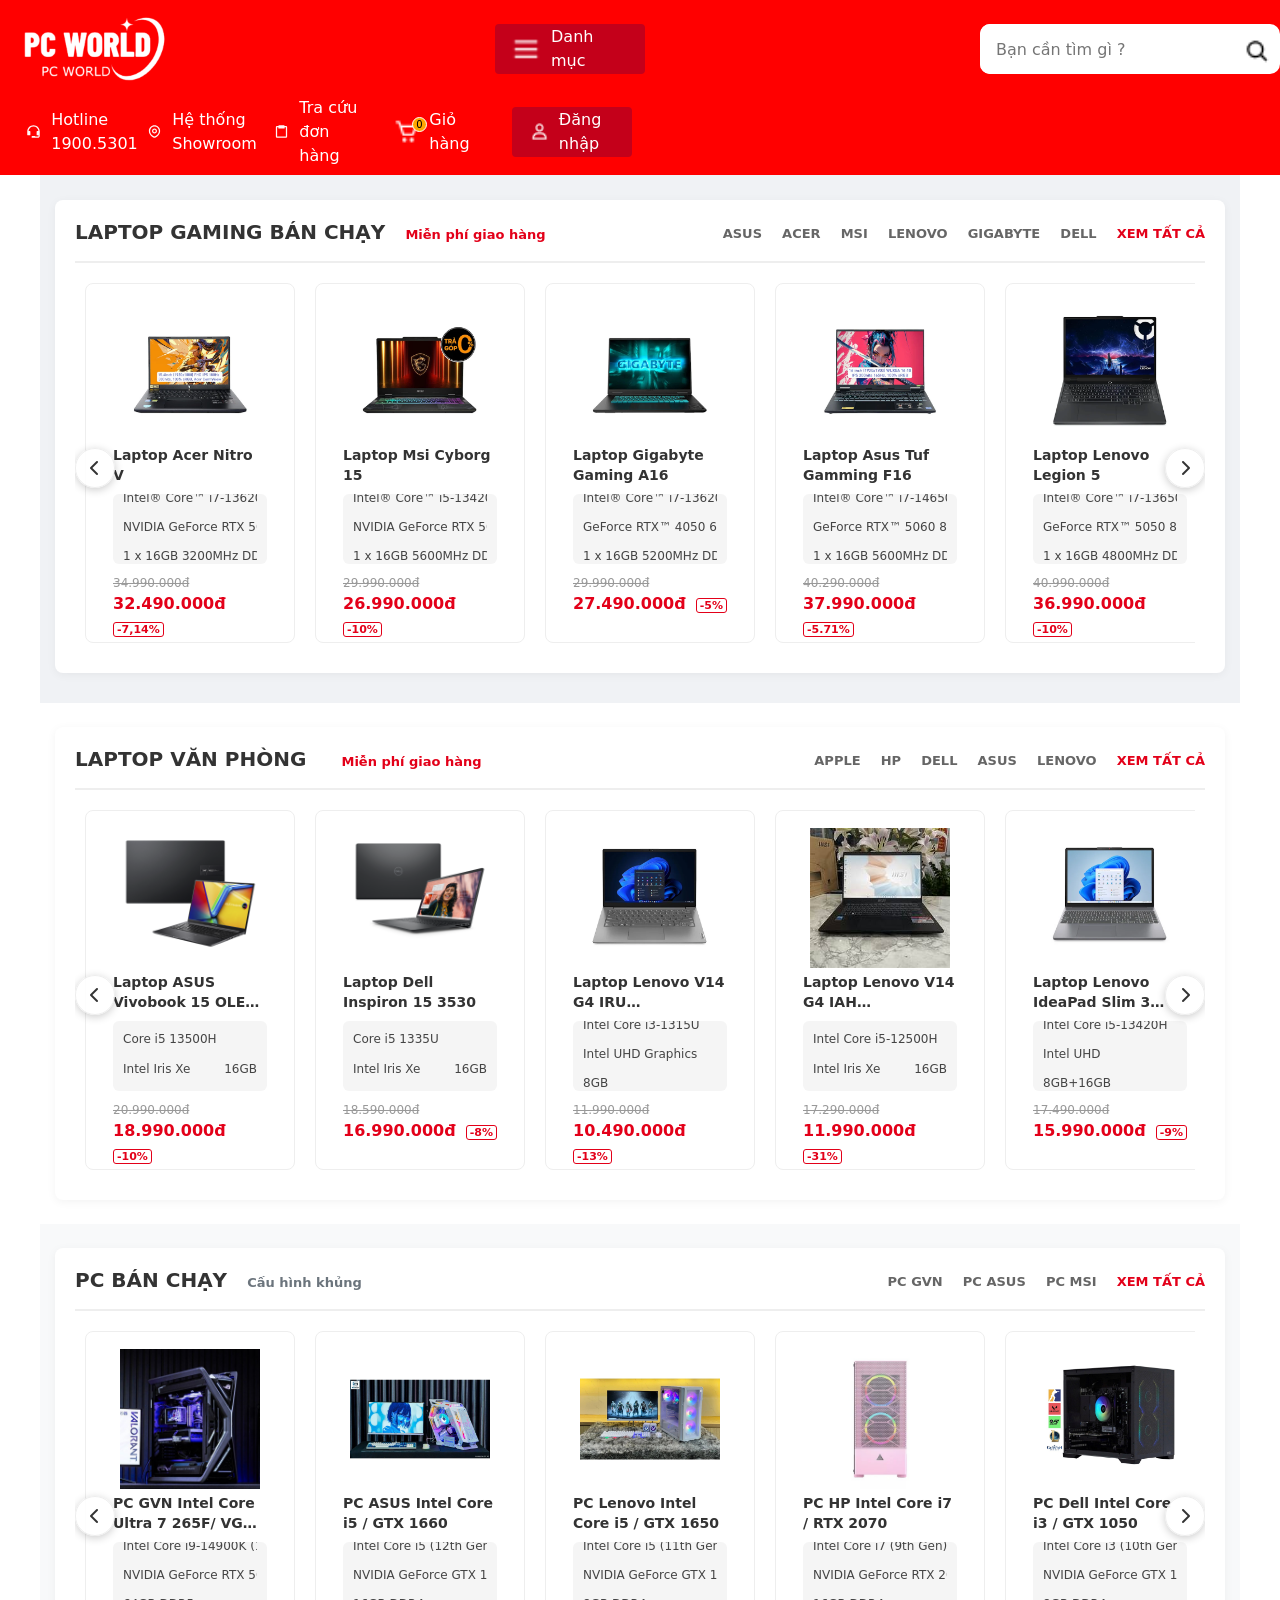
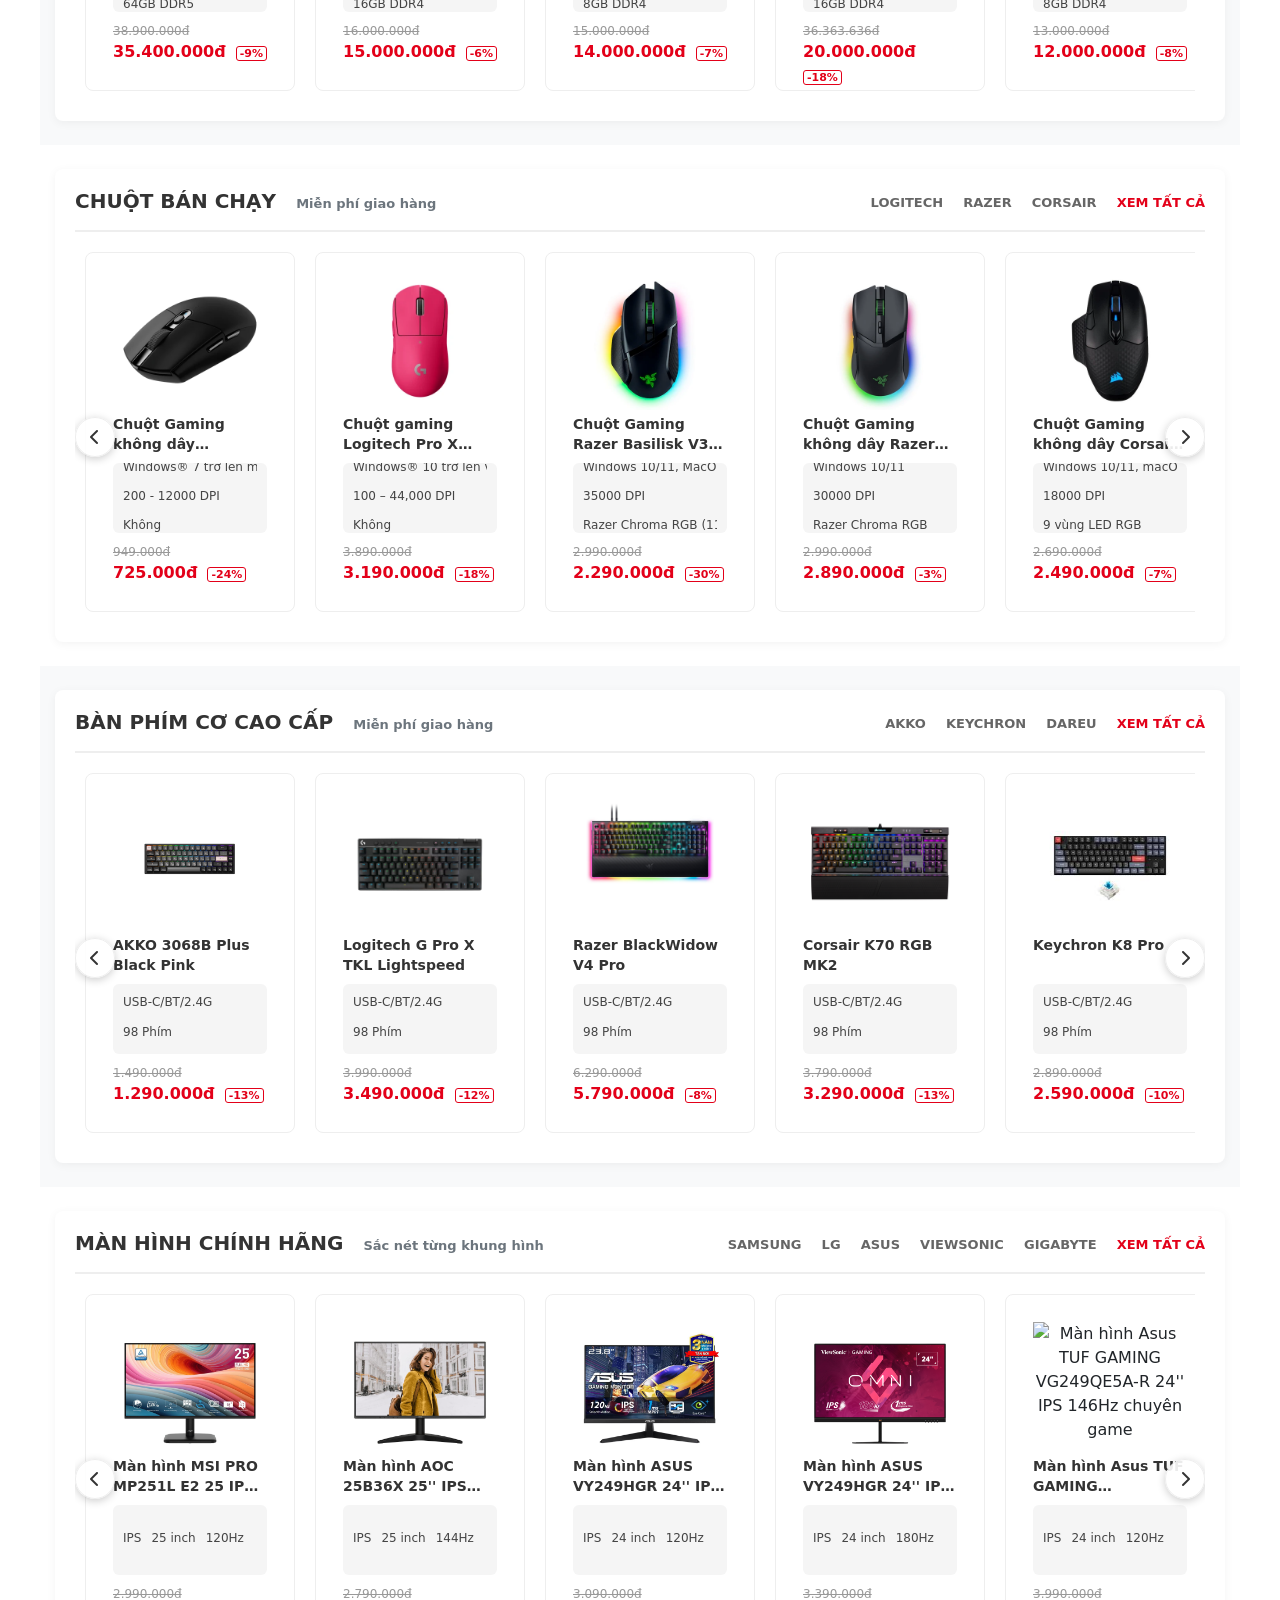
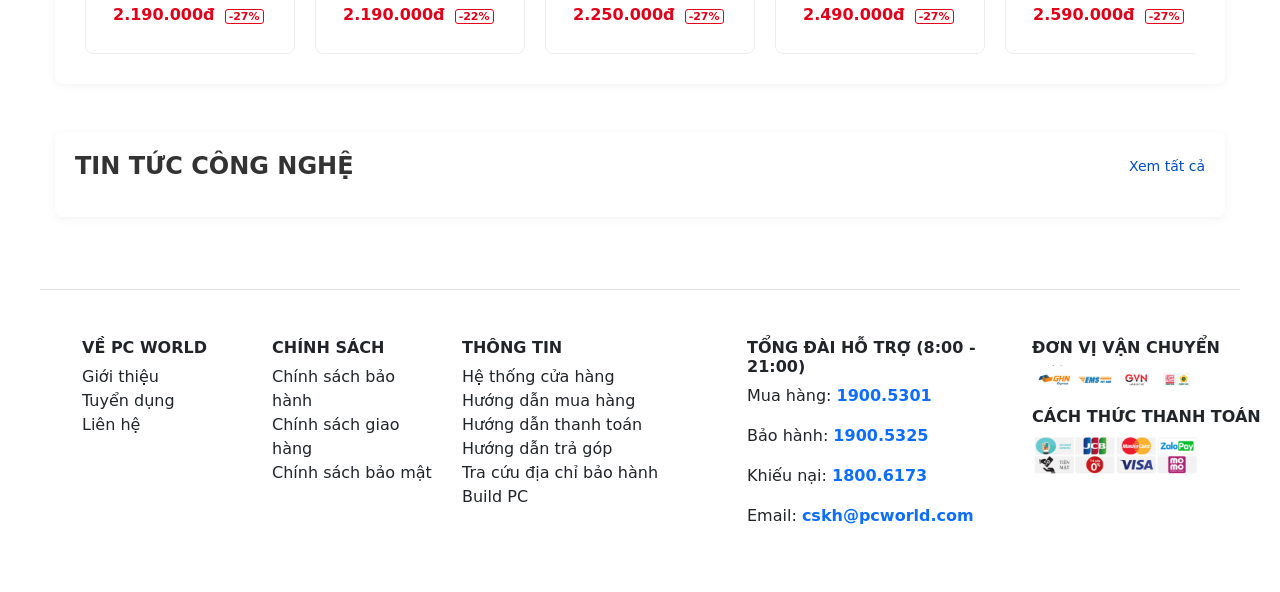
==== index.html @ 21dbf841 "Initial commit Made-with: Cursor" ====
<!doctype html>
<html lang="en">
  <head>
    <meta charset="UTF-8" />
    <meta name="viewport" content="width=device-width, initial-scale=1.0" />
    <!-- favicon -->
     <link rel="shortcut icon" href="assets/img/logo (1).png" type="image/x-icon">
    <!-- Nhung font awesome -->
    <link rel="stylesheet" href="https://cdnjs.cloudflare.com/ajax/libs/font-awesome/6.4.0/css/all.min.css">
    <!-- Nhúng boostrap -->
    <link rel="stylesheet" href="assets/bootstrap/css/bootstrap.css" />
    <link
      rel="stylesheet"
      href="assets/bootstrap/css/bootstrap.min.css"
    />
    <!-- LINK CSS -->
    <link rel="stylesheet" href="assets/bootstrap/css/style.css" />
    <link rel="stylesheet" href="assets/bootstrap/css/responsive.css">
    <title>PC WORLD</title>
  </head>
  <body >
    <div class="loading-overlay">
      <div class="spinner"></div>
    </div>
    <div class="container-fluid p-0 container-web">
      <!-- Banner quảng cáo -->
      <div class="side-banner banner-left">
    <a href="#">
        <img src="assets/img/banner trái.png" alt="Banner Trái">
    </a>
      </div>
      <div class="side-banner banner-right">
      <a href="#">
        <img src="assets/img/banner phải.png" alt="Banner Phải">
      </a>
     </div>
        <!-- HEADER -->
        <div class="wrapper">
          <header>
            <a href="index.html"
              ><img src="assets/img/logo (1).png" class="logo" alt="Logo"
            /></a>
            <div class="danhMuc">
              <img
                src="assets/img/menu (1).png"
                style="height: 30px"
                alt="Hamberger"
              />
              <span>Danh mục</span>
            </div>
            <!-- search -->
            <div class="search">
              <input type="text" id="searchInput" placeholder="Bạn cần tìm gì ?" />
              <div id="searchResults" class="search-results"></div>
              <a href="pages/productPage.html">
                <img
                  src="assets/img/search.png"
                  alt="search"
                  style="width: 25px"
                />
              </a>
            </div>
            <!-- thông tin -->
            <ul class="header-info">
              <li>
                <a href="index.html">
                  <img
                    src="assets/img/headphone-mic.png"
                    alt="headphone-mic" 
                  />
                  <span>Hotline 1900.5301</span>
                </a>
              </li>
              <li>
                <a href="index.html">
                  <img src="assets/img/location-alt.png" alt="location-alt" />
                  <span>Hệ thống Showroom</span>
                </a>
              </li>
              <li>
                <a href="index.html">
                  <img
                    src="assets/img/clipboard.png"
                    style="font-size: 10px"
                    alt="clipboard"
                  />
                  <span>Tra cứu đơn hàng</span>
                </a>
              </li>
              <li>
                <a href="pages/cart.html" class="cart">
                  <img src="assets/img/cart.png" alt="cart" />
                  <span>Giỏ hàng</span>
                  <span class="number" id="cartCount">0</span>
                </a>
              </li>
              <li class="user">
                <a href="#">
                  <img src="assets/img/user.png" alt="user" />
                  <span>Đăng nhập</span>
                </a>
              </li>
            </ul>
            <!-- hamburger mobile -->
          <div class="hamburger d-lg-none">
             <img src="assets/img/menu (1).png" alt="menu" style="width: 30px;"/>
          </div>
          </header>
  
  
        </div>
        <!-- Show sản phẩm -->
        <div class="show">
          <div class="mega-menu">
            <ul>
              <li>
                <div class="content">
                  <img src="assets/img/laptop (1).png" alt="laptop" />
                  <span>Laptop </span>
                </div>
                <img src="assets/img/caret-big-right.png" alt="" />
              </li>
              <div class="sub1">
                <div class="row">
                  <div class="col-lg-3">
                    <h4>Laptop</h4>
                    <div>ASUS OLED Series</div>
                    <div>Vivobook Series</div>
                    <div>Zenbook Series</div>
                  </div>
                  <div class="col-lg-3">
                    <h4>Laptop ACER</h4>
                    <div>Aspire Series</div>
                    <div>Swift Series</div>
                  </div>
                  <div class="col-lg-3">
                    <h4>Laptop MSI</h4>
                    <div>Modern Series</div>
                    <div>Prestige Series</div>
                  </div>
                  <div class="col-lg-3">
                    <h4>Laptop Lenovo</h4>
                    <div>Thinkbook Series</div>
                    <div>Ideapad Series</div>
                    <div>Thinkpad Series</div>
                    <div>Yoga Series</div>
                  </div>
                </div>
                <!--  -->
                <div class="row">
                  <div class="col-lg-3">
                    <h4>Thương hiệu</h4>
                    <div>ASUS</div>
                    <div>ACER</div>
                    <div>MSI</div>
                    <div>DELL</div>
                    <div>HP - Pavilion</div>
                  </div>
                  <div class="col-lg-3">
                    <h4>Giá bán</h4>
                    <div>Dưới 15 triệu</div>
                    <div>Từ 15 đến 20 triệu</div>
                    <div>Trên 20 triệu</div>
                  </div>
                  <div class="col-lg-3">
                    <h4>CPU Intel - AMD</h4>
                    <div>Intel Core i3</div>
                    <div>Intel Core i5</div>
                    <div>Intel Core i7</div>
                    <div>AMD Ryzen</div>
                  </div>
                  <div class="col-lg-3">
                    <h4>Nhu cầu sử dụng</h4>
                    <div>Đồ họa - Studio</div>
                    <div>Học sinh - Sinh viên</div>
                    <div>Thinkpad Series</div>
                    <div>Mỏng nhẹ cao cấp</div>
                  </div>
                </div>
              </div>
              <li>
                <div class="content">
                  <img src="assets/img/laptop.png" alt="pc" />
                  <span>PC</span>
                </div>
                <img src="assets/img/caret-big-right.png" alt="" />
              </li>
              <div class="sub2">
                <div class="row">
                  <div class="col-lg-3">
                    <h4>PC THEO GIÁ</h4>
                    <div>PC DƯỚI 30 TRIỆU</div>
                    <div>PC TỪ 30 - 50 TRIỆUs</div>
                    <div>PC TỪ 50 - 70 TRIỆU</div>
                    <div>PC TỪ 70 - 100 TRIỆU</div>
                    <div>PC TỪ 100 - 200 TRIỆU</div>
                    <div>PC TRÊN 200 TRIỆU</div>
                  </div>
                  <div class="col-lg-3">
                    <h4>PC RTX 50 Series</h4>
                    <div>PC RTX 5090</div>
                    <div>PC RTX 5080</div>
                    <div>PC RTX 5070Ti</div>
                    <div>PC RTX 5070</div>
                    <div>PC RTX 5060Ti</div>
                  </div>
                  <div class="col-lg-3">
                    <h4>PC theo cấu hình VGA</h4>
                    <div>PC RTX 5060 (HOT)</div>
                    <div>PC RTX 5050</div>
                    <div>PC RTX 3060 (HOT)</div>
                    <div>PC RTX 3050</div>
                  </div>
                  <div class="col-lg-3">
                    <h4>PC theo cấu hình VGA</h4>
                    <div>PC RTX 5060Ti</div>
                    <div>PC RTX 5070</div>
                    <div>PC RTX 5070Ti</div>
                    <div>PC RTX 5080</div>
                    <div>PC RTX 5090</div>
                  </div>
                </div>
                <!-- Hàng 2 -->
                <div class="row">
                  <div class="col-lg-3">
                    <h4>PC theo CPU AMD</h4>
                    <div>PC AMD R3</div>
                    <div>PC AMD R5 (HOT)</div>
                    <div>MPC AMD R7SI</div>
                    <div>PC AMD R9</div>
                  </div>
                  <div class="col-lg-3">
                    <h4>CPU - Bộ vi xử lý Intel</h4>
                    <div>CPU Intel Core Ultra Series 2 (Mới)</div>
                    <div>CPU Intel 9</div>
                    <div>CPU Intel 7</div>
                  </div>
                  <div class="col-lg-3">
                    <h4>PC theo CPU Intel</h4>
                    <div>PC Ultra 5</div>
                    <div>PC Ultra 7</div>
                    <div>PC Ultra 9</div>
                  </div>
                  <div class="col-lg-3">
                    <h4>PC Văn phòng</h4>
                    <div>Homework Athlon - Giá chỉ 3.990k</div>
                    <div>Homework R3 - Giá chỉ 5,690k</div>
                  </div>
                </div>
              </div>
              <li>
                <div class="content">
                  <img src="assets/img/widget.png" alt="linh kiện" />
                  <span>Linh kiện máy tính</span>
                </div>
                <img src="assets/img/caret-big-right.png" alt="" />
              </li>
              <div class="sub3">
                <div class="row">
                  <div class="col-lg-3">
                    <h4>Laptop</h4>
                    <div>ASUS OLED Series</div>
                    <div>Vivobook Series</div>
                    <div>Zenbook Series</div>
                  </div>
                  <div class="col-lg-3">
                    <h4>Laptop ACER</h4>
                    <div>Aspire Series</div>
                    <div>Swift Series</div>
                  </div>
                  <div class="col-lg-3">
                    <h4>Laptop MSI</h4>
                    <div>Modern Series</div>
                    <div>Prestige Series</div>
                  </div>
                  <div class="col-lg-3">
                    <h4>Laptop Lenovo</h4>
                    <div>Thinkbook Series</div>
                    <div>Ideapad Series</div>
                    <div>Thinkpad Series</div>
                    <div>Yoga Series</div>
                  </div>
                </div>
                <!--  -->
                <div class="row">
                  <div class="col-lg-3">
                    <h4>Thương hiệu</h4>
                    <div>ASUS</div>
                    <div>ACER</div>
                    <div>MSI</div>
                    <div>DELL</div>
                    <div>HP - Pavilion</div>
                  </div>
                  <div class="col-lg-3">
                    <h4>Giá bán</h4>
                    <div>Dưới 15 triệu</div>
                    <div>Từ 15 đến 20 triệu</div>
                    <div>Trên 20 triệu</div>
                  </div>
                  <div class="col-lg-3">
                    <h4>CPU Intel - AMD</h4>
                    <div>Intel Core i3</div>
                    <div>Intel Core i5</div>
                    <div>Intel Core i7</div>
                    <div>AMD Ryzen</div>
                  </div>
                  <div class="col-lg-3">
                    <h4>Nhu cầu sử dụng</h4>
                    <div>Đồ họa - Studio</div>
                    <div>Học sinh - Sinh viên</div>
                    <div>Thinkpad Series</div>
                    <div>Mỏng nhẹ cao cấp</div>
                  </div>
                </div>
              </div>
              <li>
                <div class="content">
                  <img src="assets/img/monitor.png" alt="Màn hình" />
                  <span>Màn hình</span>
                </div>
                <img src="assets/img/caret-big-right.png" alt="" />
              </li>
              <div class="sub4">
                <div class="row">
                  <div class="col-lg-3">
                    <h4>Hãng sản xuất</h4>
                    <div>MSI</div>
                    <div>Samsung</div>
                    <div>Philips</div>
                    <div>E-Dra</div>
                  </div>
                  <div class="col-lg-3">
                    <h4>Giá tiền</h4>
                    <div>Dưới 5 triệu</div>
                    <div>Từ 5 triệu đến 10 triệu</div>
                    <div>Từ 10 triệu đến 20 triệu</div>
                    <div>Từ 20 triệu đến 30 triệu</div>
                    <div>Trên 30 triệu</div>
                  </div>
                  <div class="col-lg-3">
                    <h4>Độ Phân giải</h4>
                    <div>Màn hình Full HD</div>
                    <div>Màn hình 2K 1440p</div>
                    <div>Màn hình 4K UHD</div>
                    <div>Màn hình 6K</div>
                  </div>
                  <div class="col-lg-3">
                    <h4>Tần số quét</h4>
                    <div>60Hz</div>
                    <div>75Hzs</div>
                    <div>100Hz</div>
                    <div>144Hz</div>
                    <div>240Hz</div>
                  </div>
                </div>
                <!--  -->
                <div class="row">
                  <div class="col-lg-3">
                    <h4>Màn hình cong</h4>
                    <div>24" Curved</div>
                    <div>27" Curved</div>
                    <div>32" Curved</div>
                    <div>Trên 32" Curved</div>
                  </div>
                  <div class="col-lg-3">
                    <h4>Màn hình đồ họa</h4>
                    <div>Màn hình đồ họa 24"</div>
                    <div>Màn hình đồ họa 27"</div>
                    <div>Màn hình đồ họa 32"</div>
                  </div>
                  <div class="col-lg-3">
                    <h4>Phụ kiện màn hình</h4>
                    <div>Giá treo màn hình</div>
                    <div>Phụ kiện dây HDMI,DP,LAN</div>
                  </div>
                  <div class="col-lg-3">
                    <h4>Màn hình di động</h4>
                    <div>Full HD 1080p</div>
                    <div>2K 1440p</div>
                    <div>Có cảm ứng</div>
                  </div>
                </div>
              </div>
              <li>
                <div class="content">
                  <img src="assets/img/keyboard.png" alt="bàn phím" />
                  <span>Bàn phím và chuột</span>
                </div>
                <img src="assets/img/caret-big-right.png" alt="" />
              </li>
              <div class="sub5">
                <div class="row">
                  <div class="col-lg-3">
                    <h4>Thương hiệu bàn phím</h4>
                    <div>ASUSes</div>
                    <div>Logitech</div>
                    <div>Razers</div>
                    <div>Leopold</div>
                    <div>Rapoo</div>
                    <div>VGN</div>
                    <div>MadLions</div>
                    <div>SKYLOONG</div>
                  </div>
                  <div class="col-lg-3">
                    <h4>Thương hiệu chuột</h4>
                    <div>Logitech</div>
                    <div>Razer</div>
                    <div>Corsair</div>
                    <div>Microsoft</div>
                    <div>Dare U</div>
                  </div>
                  <div class="col-lg-3">
                    <h4>Giá tiền</h4>
                    <div>Dưới 1 triệu</div>
                    <div>1 triệu - 2 triệu</div>
                    <div>2 triệu - 3 triệu</div>
                    <div>3 triệu - 4 triệu</div>
                    <div>Trên 4 triệu</div>
                  </div>
                  <div class="col-lg-3">
                    <h4>Kết nối</h4>
                    <div>Bluetooth</div>
                    <div>Wireless</div>
                  </div>
                </div>
                <!--  -->
              </div>
              <li>
                <div class="content">
                  <img src="assets/img/headphone-alt-2.png" alt="tai nghe" />
                  <span>Tai nghe</span>
                </div>
                <img src="assets/img/caret-big-right.png" alt="" />
              </li>
              <div class="sub6">
                <div class="row">
                  <div class="col-lg-3">
                    <h4>Thương hiệu tai nghe</h4>
                    <div>ASUS</div>
                    <div>HyperX</div>
                    <div>Corsair</div>
                    <div>Razer</div>
                    <div>ONIKUMA</div>
                  </div>
                  <div class="col-lg-3">
                    <h4>Thương hiệu tai nghe</h4>
                    <div>Steelseries</div>
                    <div>Rapoo</div>
                    <div>Logitech</div>
                    <div>Edifier</div>
                  </div>
                  <div class="col-lg-3">
                    <h4>Tai nghe theo giá</h4>
                    <div>Tai nghe dưới 1 triệu</div>
                    <div>Tai nghe 1 triệu đến 2 triệu</div>
                    <div>Tai nghe 2 đến 3 triệu</div>
                    <div>Tai nghe 3 đến 4 triệu</div>
                    <div>Tai nghe trên 4 triệu</div>
                  </div>
                  <div class="col-lg-3">
                    <h4>Kiểu kết nối</h4>
                    <div>Tai nghe Wireless</div>
                    <div>Tai nghe Bluetooth</div>
                  </div>
                </div>
                <!--  Hàng 2-->
                <div class="row">
                  <div class="col-lg-3">
                    <h4>Kiểu tai nghe</h4>
                    <div>Tai nghe Over-ear</div>
                    <div>Tai nghe Gaming In-ear</div>
                  </div>
                  </div>
                </div>
              </div>
            </ul>
          </div>
        <!-- Đăng nhập -->
         <div class="login">
          <div class="header__login">
            <div>Đăng nhập tài khoản</div>
            <div onclick="closeLogin()">x</div>
          </div>
          <form action="">
            <label for="user">Tài khoản</label>
            <input name="user" type="text" placeholder="Nhập tên tài khoản hoặc email">
             <label for="password">Mật khẩu</label>
            <input name="password" type="password" placeholder="Nhập mật khẩu">
                    <div class="quenMatKhau">
            <div>
              <input type="checkbox">
              <span>Ghi nhớ mật khẩu</span>
            </div>
            <a href="#">Quên mật khẩu</a>
            </div>
            <button onclick="return alert('Bạn đã đăng nhập thành công')" type="submit" class="btn btn-danger" style="margin-top: 20px;">Đăng nhập</button>
            <span onclick="openRegister()" style="text-align: center;">Bạn chưa có tài khoản? <a href="#register" style="text-decoration: none;">Đăng ký tài khoản</a></span>
          </form>
      
         </div>
         <!-- Đăng ký -->
        <div class="register">
          <div class="header__register">
            <div>Đăng ký tài khoản PC WORLD</div>
            <div onclick="closeLogin()">x</div>
          </div>
          <form action="" id="registerForm" onsubmit="return validateRegister()">
            <label for="user">Họ và tên</label>
            <input id="fullname" name="user" type="text" placeholder="Nhập họ và tên">
            <label for="password">Email</label>
            <input id="email" name="password" type="email" placeholder="Nhập email">
            <label for="user">Số điện thoại</label>
            <input id="phone" name="user" type="tel" placeholder="Nhập số điện thoại">
            <label for="user">Mật khẩu</label>
            <input id="password" name="user" type="text" placeholder="Nhập mật khẩu">
            <label for="user">Xác nhận mật khẩu</label>
            <input id="confirmPassword" name="user" type="text" placeholder="Nhập lại mật khẩu">
            <button type="submit" class="btn btn-danger" style="margin-top: 20px;">Đăng ký</button>
            <span onclick="backToLogin()" style="text-align: center;">Bạn đã có tài khoản?<a style="text-decoration: none;" href="#">Đăng nhập</a></span>
          </form>
      
        </div>
        <!-- Nội dung trang -->
         <section id="custom-laptop-zone">
          <div class="my-container">
          <div class="content-box">
              <div class="zone-header">
                  <div class="zone-title">
                      <h4>LAPTOP GAMING BÁN CHẠY</h4>
                      <span class="free-ship">Miễn phí giao hàng</span>
                  </div>
                  <div class="zone-brands">
                      <a href="#">ASUS</a>
                      <a href="#">ACER</a>
                      <a href="#">MSI</a>
                      <a href="#">LENOVO</a>
                      <a href="#">GIGABYTE</a>
                      <a href="#">DELL</a>
                      <a href="pages/productPage.html" class="view-all">Xem tất cả</a>
                  </div>
              </div>
  
              <div class="carousel-wrapper position-relative">
                  <button class="nav-btn prev-btn" id="btnLaptopPrev">
                      <i class="fa-solid fa-chevron-left"></i>
                  </button>
  
                  <div id="laptop_grid_list" class="custom-grid snap-scroll no-scrollbar">
                      </div>
  
                  <button class="nav-btn next-btn" id="btnLaptopNext">
                      <i class="fa-solid fa-chevron-right"></i>
                  </button>
              </div>
              </div>
      </div>
        </section>
  
        <section class="py-4" style="background-color: #fff;"> 
          <div class="my-container">
          <div class="content-box">
  
              <div class="zone-header">
                  <div class="zone-title">
                      <h4>LAPTOP VĂN PHÒNG</h4> 
                      <span class="free-ship" style="color: #555;">
                           <span class="free-ship">Miễn phí giao hàng</span>
                      </span>
                  </div>
                  <div class="zone-brands">
                      <a href="#">APPLE</a>
                      <a href="#">HP</a>
                      <a href="#">DELL</a>
                      <a href="#">ASUS</a>
                      <a href="#">LENOVO</a>
                      <a href="pages/productPage.html" class="view-all">Xem tất cả</a>
                  </div>
              </div>
  
              <div class="carousel-wrapper position-relative">
                  
                  <button class="nav-btn prev-btn" id="btnLaptopPrev_2">
                      <i class="fa-solid fa-chevron-left"></i>
                  </button>
  
                  <div id="laptop_grid_list_2" class="custom-grid snap-scroll no-scrollbar">
                      </div>
  
                  <button class="nav-btn next-btn" id="btnLaptopNext_2">
                      <i class="fa-solid fa-chevron-right"></i>
                  </button>
  
              </div>
  
          </div>
          </div>
        </section>
  
      <section class="py-4 bg-light">
      <div class="my-container">
          <div class="content-box">
              <div class="zone-header">
                  <div class="zone-title">
                      <h4>PC Bán Chạy</h4> 
                      <span class="free-ship text-secondary"> Cấu hình khủng</span>
                  </div>
                  <div class="zone-brands">
                      <a href="#">PC GVN</a>
                      <a href="#">PC ASUS</a>
                      <a href="#">PC MSI</a>
                      <a href="pages/productPage.html" class="view-all">Xem tất cả</a>
                  </div>
              </div>
  
              <div class="carousel-wrapper position-relative">
                  <button class="nav-btn prev-btn" id="btnPrev_pc"><i class="fa-solid fa-chevron-left"></i></button>
                  <div id="grid_list_pc" class="custom-grid snap-scroll no-scrollbar"></div>
                  <button class="nav-btn next-btn" id="btnNext_pc"><i class="fa-solid fa-chevron-right"></i></button>
              </div>
          </div>
      </div>
      </section>
  
      <section class="py-4 bg-white">
      <div class="my-container">
          <div class="content-box">
              <div class="zone-header">
                  <div class="zone-title">
                      <h4>CHUỘT BÁN CHẠY</h4> 
                      <span class="free-ship text-secondary">Miễn phí giao hàng</span>
                  </div>
                  <div class="zone-brands">
                      <a href="#">LOGITECH</a>
                      <a href="#">RAZER</a>
                      <a href="#">CORSAIR</a>
                      <a href="pages/productPage.html" class="view-all">Xem tất cả</a>
                  </div>
              </div>
  
              <div class="carousel-wrapper position-relative">
                  <button class="nav-btn prev-btn" id="btnPrev_mouse"><i class="fa-solid fa-chevron-left"></i></button>
                  <div id="grid_list_mouse" class="custom-grid snap-scroll no-scrollbar"></div>
                  <button class="nav-btn next-btn" id="btnNext_mouse"><i class="fa-solid fa-chevron-right"></i></button>
              </div>
          </div>
      </div>
      </section>
  
      <section class="py-4 bg-light">
      <div class="my-container">
          <div class="content-box">
              <div class="zone-header">
                  <div class="zone-title">
                      <h4>BÀN PHÍM CƠ CAO CẤP</h4> 
                      <span class="free-ship text-secondary">Miễn phí giao hàng</span>
                  </div>
                  <div class="zone-brands">
                      <a href="#">AKKO</a>
                      <a href="#">KEYCHRON</a>
                      <a href="#">DAREU</a>
                      <a href="pages/productPage.html" class="view-all">Xem tất cả</a>
                  </div>
              </div>
  
              <div class="carousel-wrapper position-relative">
                  <button class="nav-btn prev-btn" id="btnPrev_kb"><i class="fa-solid fa-chevron-left"></i></button>
                  <div id="grid_list_kb" class="custom-grid snap-scroll no-scrollbar"></div>
                  <button class="nav-btn next-btn" id="btnNext_kb"><i class="fa-solid fa-chevron-right"></i></button>
              </div>
          </div>
      </div>
      </section>
  
      <section class="py-4 bg-white"> <div class="my-container">
          <div class="content-box">
              <div class="zone-header">
                  <div class="zone-title">
                      <h4>MÀN HÌNH CHÍNH HÃNG</h4> 
                      <span class="free-ship text-secondary">Sắc nét từng khung hình</span>
                  </div>
                  <div class="zone-brands">
                      <a href="#">SAMSUNG</a>
                      <a href="#">LG</a>
                      <a href="#">ASUS</a>
                      <a href="#">VIEWSONIC</a>
                      <a href="#">GIGABYTE</a>
                      <a href="pages/productPage.html" class="view-all">Xem tất cả</a>
                  </div>
              </div>
  
              <div class="carousel-wrapper position-relative">
                  <button class="nav-btn prev-btn" id="btnPrev_monitor"><i class="fa-solid fa-chevron-left"></i></button>
                  
                  <div id="grid_list_monitor" class="custom-grid snap-scroll no-scrollbar">
                      </div>
                  
                  <button class="nav-btn next-btn" id="btnNext_monitor"><i class="fa-solid fa-chevron-right"></i></button>
              </div>
          </div>
      </section>
      
      <section class="py-4 bg-white">
        <div class="my-container">
        <div class="content-box">
        <div class="d-flex justify-content-between align-items-center mb-3">
          <h4 class="fw-bold text-uppercase m-0" style="color: #333;">
            Tin tức công nghệ
          </h4>
          <a href="pages/newsPage.html"
             class="view-all"
             style="font-size: 14px; color: #004dd0; text-decoration: none;">
            Xem tất cả
          </a>
          </div>
          <div id="home-tech-news" class="news-grid"></div>
          </div>
        </div>
      </section>
  
      <!-- FOOTER -->
      <footer class="bg-white border-top mt-5">
          <div class="container py-5">
            <!-- ===== footer cho desktop ===== -->
            <div class="row d-none d-lg-flex">
              <div class="col-lg-2">
                <h6 class="fw-bold">VỀ PC WORLD</h6>
                <ul class="list-unstyled">
                  <li>Giới thiệu</li>
                  <li>Tuyển dụng</li>
                  <li>Liên hệ</li>
                </ul>
              </div>
  
              <div class="col-lg-2">
                <h6 class="fw-bold">CHÍNH SÁCH</h6>
                <ul class="list-unstyled">
                  <li>Chính sách bảo hành</li>
                  <li>Chính sách giao hàng</li>
                  <li>Chính sách bảo mật</li>
                </ul>
              </div>
  
              <div class="col-lg-3">
                <h6 class="fw-bold">THÔNG TIN</h6>
                <ul class="list-unstyled">
                  <li>Hệ thống cửa hàng</li>
                  <li>Hướng dẫn mua hàng</li>
                  <li>Hướng dẫn thanh toán</li>
                  <li>Hướng dẫn trả góp</li>
                  <li>Tra cứu địa chỉ bảo hành</li>
                  <li>Build PC</li>
                </ul>
              </div>
  
              <div class="col-lg-3">
                <h6 class="fw-bold">TỔNG ĐÀI HỖ TRỢ (8:00 - 21:00)</h6>
                <p>Mua hàng: <strong class="text-primary">1900.5301</strong></p>
                <p>Bảo hành: <strong class="text-primary">1900.5325</strong></p>
                <p>Khiếu nại: <strong class="text-primary">1800.6173</strong></p>
                <p>
                  Email: <strong class="text-primary">cskh@pcworld.com</strong>
                </p>
              </div>
  
              <div class="col-lg-2">
                <h6 style="width: 250px" class="fw-bold">ĐƠN VỊ VẬN CHUYỂN</h6>
                <img
                  src="assets/img/donViGiaoHang.jpg"
                  style="width: 100%"
                  alt="đơn vị giao hàng"
                />
                <h6 style="width: 250px" class="fw-bold mt-3">
                  CÁCH THỨC THANH TOÁN
                </h6>
                <img
                  src="assets/img/cachThucGiaoHang.png"
                  style="width: 100%"
                  alt="đơn vị giao hàng"
                />
              </div>
            </div>
  
            <!-- ===== Response cho mobile ===== -->
            <div class="accordion d-block d-lg-none" id="footerAccordion">
              <div class="accordion-item">
                <h2 class="accordion-header">
                  <button
                    class="accordion-button"
                    data-bs-toggle="collapse"
                    data-bs-target="#about"
                  >
                    VỀ PC WORLD
                  </button>
                </h2>
                <div id="about" class="accordion-collapse collapse show">
                  <div class="accordion-body">
                    <p>Giới thiệu</p>
                    <p>Tuyển dụng</p>
                    <p>Liên hệ</p>
                  </div>
                </div>
              </div>
  
              <div class="accordion-item">
                <h2 class="accordion-header">
                  <button
                    class="accordion-button collapsed"
                    data-bs-toggle="collapse"
                    data-bs-target="#policy"
                  >
                    CHÍNH SÁCH
                  </button>
                </h2>
                <div id="policy" class="accordion-collapse collapse">
                  <div class="accordion-body">
                    <p>Chính sách bảo hành</p>
                    <p>Chính sách giao hàng</p>
                    <p>Chính sách bảo mật</p>
                  </div>
                </div>
              </div>
  
              <div class="accordion-item">
                <h2 class="accordion-header">
                  <button
                    class="accordion-button collapsed"
                    data-bs-toggle="collapse"
                    data-bs-target="#info"
                  >
                    THÔNG TIN
                  </button>
                </h2>
                <div id="info" class="accordion-collapse collapse">
                  <div class="accordion-body">
                    <p>Hệ thống cửa hàng</p>
                    <p>Hướng dẫn mua hàng</p>
                    <p>Hướng dẫn thanh toán</p>
                    <p>Hướng dẫn trả góp</p>
                    <p>Build PC</p>
                  </div>
                </div>
              </div>
  
              <div class="accordion-item">
                <h2 class="accordion-header">
                  <button
                    class="accordion-button collapsed"
                    data-bs-toggle="collapse"
                    data-bs-target="#support"
                  >
                    TỔNG ĐÀI HỖ TRỢ (8:00 - 21:00)
                  </button>
                </h2>
                <div id="support" class="accordion-collapse collapse">
                  <div class="accordion-body">
                    <p>Mua hàng: 1900.5301</p>
                    <p>Bảo hành: 1900.5325</p>
                    <p>Khiếu nại: 1800.6173</p>
                    <p>Email: cskh@pcworld.com</p>
                  </div>
                </div>
              </div>
  
              <div class="accordion-item">
                <h2 class="accordion-header">
                  <button
                    class="accordion-button collapsed"
                    data-bs-toggle="collapse"
                  >
                    ĐƠN VỊ VẬN CHUYỂN
                  </button>
                </h2>
              </div>
  
              <div class="accordion-item">
                <h2 class="accordion-header">
                  <button
                    class="accordion-button collapsed"
                    data-bs-toggle="collapse"
                  >
                    CÁCH THỨC THANH TOÁN
                  </button>
                </h2>
              </div>
            </div>
          </div>
      </footer>
    </div>
    <!-- Nhúng script -->
    <script src="assets/bootstrap/js/bootstrap.bundle.min.js"></script>
    <script src="assets/bootstrap/js/header.js"></script>
    <script src="assets/bootstrap/js/products.js"></script>
    <script src="assets/bootstrap/js/home.js"></script>
    <script>
      setTimeout(() => {
      document.querySelector('.loading-overlay').style.display = 'none';
      }, 600);
    </script>
    

  </body>
</html>
---- assets/bootstrap/css/style.css ----
footer li {
  width: 100%;
}

.container-web {
  max-width: 1200px;
  width: 100%;
  margin: 0 auto;
  padding: 0 15px;
}

.wrapper {
  width: 100%;
  background: red;
  color: white;
}

header {
  display: flex;
  align-items: center;
  z-index: 999;
  display: flex;
  align-items: center;
  justify-content: space-between;
  flex-wrap: wrap;
  gap: 10px;
  padding: 10px 0;
  width: 100%;
  position: relative;
  left: 0;
}

/* Tablet */
@media (max-width: 992px) {
  .header-info {
    display: none;
  }

  .search {
    width: 100%;
    order: 3;
  }

  .danhMuc {
    display: none;
  }

  .hamburger {
    display: block;
  }
}

/* Mobile */
@media (max-width: 576px) {
  .wrapper {
    position: relative;
    left: 0;
  }
  .logo {
    width: 130px;
  }

  .search {
    width: 100%;
    margin-left: 0;
  }
}
.logo {
  width: 180px;
  filter: brightness(0) invert(1);
}

.danhMuc {
  background: #c4001a;
  height: 50px;
  width: 150px;
  border-radius: 4px;
  padding: 16px;
  display: flex;
  justify-content: center;
  align-items: center;
  gap: 10px;
}

.search input {
  height: 50px;
  width: 80%;
  border-radius: 10px;
  border: none;
  outline: none;
  padding: 8px 16px;
}

.search {
  height: 50px;
  margin-left: 20px;
  background: white;
  width: 300px;
  border-radius: 10px;
  position: relative;
}

.search > a img {
  position: absolute;
  right: 10px;
  bottom: 10px;
  cursor: pointer;
}

.search {
  position: relative;
}

.search-results {
  position: absolute;
  top: 40px;
  left: 0;
  width: 100%;
  background: white;
  border: 1px solid #ddd;
  border-radius: 6px;
  display: none;
  z-index: 999;
}

.search-item {
  padding: 10px;
  cursor: pointer;
  display: flex;
  align-items: center;
  gap: 10px;
  color: red;
}

.search-item:hover {
  background: #f5f5f5;
}

.search-item img {
  width: 40px;
}
.header-info {
  display: flex;
  font-size: 16px;
  color: white;
  list-style-type: none;
  height: 50px;
  position: relative;
  top: 8px;
}
.header-info li {
  width: 120px;
  display: flex;
}

.header-info li a {
  color: white;
  text-decoration: none;
  display: flex;
  gap: 10px;
  justify-content: center;
  align-items: center;
  width: 100px;
  padding: 2px;
}

.header-info li a img {
  width: 30px;
  object-fit: cover;
}

.user {
  background: #c4001a;
  height: 50px;
  width: 150px;
  border-radius: 4px;
  padding: 16px;
  display: flex;
  justify-content: center;
  align-items: center;
  gap: 5px;
  margin-right: 15px;
}

.cart {
  position: relative;
}

.number {
  position: absolute;
  top: 10px;
  left: 20px;
  width: 15px;
  height: 15px;
  border-radius: 50%;
  background: orange;
  display: flex;
  justify-content: center;
  align-items: center;
  color: black;
  border: 1px solid white;
  font-size: 10px;
}

/*  */

.danhMuc {
  position: relative;
}

.mega-menu ul {
  width: 300px;
  background: white;
  border-radius: 10px;
  position: absolute;
  left: 100px;
  bottom: 200px;
  list-style-type: none;
}

.mega-menu ul li {
  position: relative;
  display: flex;
  justify-content: space-between;
  margin-bottom: 20px;
  padding: 8px 16px;
  left: -32px;
  transition: 0.2s;
}

.mega-menu ul li:last-child {
  margin-bottom: 0;
}
.mega-menu ul li:hover {
  background: red;
  width: 120%;
  border-radius: 0 999px 999px 0;
  color: white;
}

.mega-menu ul li img {
  width: 20px;
}

.show {
  position: fixed;
  inset: 0;
  background: rgba(0, 0, 0, 0.6);
}

/* sub menu */
.sub1 {
  position: absolute;
  left: 350px;
  top: 0;
  width: 900px;
  background: white;
  height: 100%;
  border-radius: 10px;
  display: none;
  color: black;
  padding: 16px;
}

.mega-menu ul li:nth-child(1):hover ~ .sub1 {
  display: block;
}

.sub2 {
  position: absolute;
  left: 350px;
  top: 0;
  width: 900px;
  background: white;
  height: 100%;
  border-radius: 10px;
  display: none;
  color: black;
  padding: 16px;
}

.mega-menu ul li:nth-of-type(2):hover ~ .sub2 {
  display: block;
}

.sub3 {
  position: absolute;
  left: 350px;
  top: 0;
  width: 900px;
  background: white;
  height: 100%;
  border-radius: 10px;
  display: none;
  color: black;
  padding: 16px;
}

.mega-menu ul li:nth-of-type(3):hover ~ .sub3 {
  display: block;
}

.sub4 {
  position: absolute;
  left: 350px;
  top: 0;
  width: 900px;
  background: white;
  height: 100%;
  border-radius: 10px;
  display: none;
  color: black;
  padding: 16px;
}

.mega-menu ul li:nth-of-type(4):hover ~ .sub4 {
  display: block;
}

.sub5 {
  position: absolute;
  left: 350px;
  top: 0;
  width: 900px;
  background: white;
  height: 100%;
  border-radius: 10px;
  display: none;
  color: black;
  padding: 16px;
}

.mega-menu ul li:nth-of-type(5):hover ~ .sub5 {
  display: block;
}

.sub6 {
  position: absolute;
  left: 350px;
  top: 0;
  width: 900px;
  background: white;
  height: 100%;
  border-radius: 10px;
  display: none;
  color: black;
  padding: 16px;
}

.mega-menu ul li:nth-of-type(6):hover ~ .sub6 {
  display: block;
}

.row h4 {
  color: red;
}

.show {
  display: none;
  z-index: 9999;
}

.loading-overlay {
  position: fixed;
  inset: 0;
  background: rgba(255, 255, 255, 0.8);
  display: flex;
  justify-content: center;
  align-items: center;
  z-index: 9999;
}

.spinner {
  width: 60px;
  height: 60px;
  border: 6px solid #ddd;
  border-top: 6px solid #007bff;
  border-radius: 50%;
  animation: spin 1s linear infinite;
}

@keyframes spin {
  to {
    transform: rotate(360deg);
  }
}

/* login */
.login {
  width: 500px;
  height: auto;
  background: #ffffff;
  margin: 0 auto;
  position: absolute;
  top: 100px;
  left: 500px;
  border-radius: 10px;
  border: 2px solid red;
  outline: none;
  padding: 16px;
  display: none;
}

.header__login,
.header__register {
  font-size: 25px;
  font-weight: bold;
  width: 100%;
  color: red;
  position: relative;
}

.header__login div:first-child,
.header__register div:first-child {
  text-align: center;
}

.header__login div:last-child,
.header__register div:last-child {
  position: absolute;
  right: 10px;
  top: 0px;
  color: gray;
  transition: 0.3s;
}

.header__login div:last-child:hover,
.header__register div:last-child:hover {
  color: red;
}

.login form,
.register form {
  width: 100%;
  display: flex;
  flex-direction: column;
  padding: 16px;
  gap: 10px;
}

form input {
  padding: 4px 8px;
  border-radius: 4px;
  border: 1px solid gray;
  outline: none;
  transition: 0.5s;
}

form input:focus {
  border: 1px solid red;
}
form label {
  font-weight: bold;
}

.quenMatKhau {
  display: flex;
  justify-content: space-between;
  padding: 8px;
}

.register {
  width: 500px;
  height: auto;
  background: #ffffff;
  margin: 0 auto;
  position: absolute;
  top: 100px;
  left: 500px;
  border-radius: 10px;
  border: 2px solid red;
  outline: none;
  padding: 16px;
  display: none;
  margin-top: 30px;
}

body {
  padding-top: 100px;
}

.breadcrumb-container {
  background: #fff;
  padding: 15px 20px;
  margin-bottom: 25px;
  border-radius: 8px;
  box-shadow: 0 2px 8px rgba(0, 0, 0, 0.05);
  margin-left: 8px;
}

.breadcrumb-modern {
  display: flex;
  align-items: center;
  list-style: none;
  margin: 0;
  padding: 0;
  flex-wrap: wrap;
  gap: 8px;
}

.breadcrumb-item-modern {
  display: flex;
  align-items: center;
}

.breadcrumb-item-modern a {
  display: flex;
  align-items: center;
  gap: 6px;
  padding: 6px 12px;
  border-radius: 6px;
  text-decoration: none;
  color: #666;
  font-size: 14px;
  font-weight: 500;
  transition: all 0.3s ease;
  background: #f8f8f8;
}

.breadcrumb-item-modern a:hover {
  background: #e30019;
  color: #fff;
  transform: translateY(-1px);
}

.breadcrumb-item-modern.active span {
  color: #e30019;
  font-weight: 600;
  padding: 6px 12px;
  background: #fff0f0;
  border-radius: 6px;
  font-size: 14px;
}

.breadcrumb-separator {
  color: #ddd;
  font-size: 18px;
  font-weight: 300;
  user-select: none;
}

/* css của trang chủ */

#custom-laptop-zone {
  background-color: #f0f2f5;
  padding: 30px 0;
  padding-top: 100px;
  width: 100%;
}

.my-container {
  max-width: 1200px;
  margin: 0 auto;
  padding: 0 15px;
}

.content-box {
  background: #fff;
  border-radius: 8px;
  padding: 20px;
  box-shadow: 0 2px 10px rgba(0, 0, 0, 0.05);
}

/* Header của Section */
.zone-header {
  display: flex;
  justify-content: space-between;
  align-items: center;
  border-bottom: 2px solid #eee;
  padding-bottom: 15px;
  margin-bottom: 20px;
  flex-wrap: wrap;
}

.zone-title h4 {
  display: inline-block;
  font-weight: 800;
  color: #333;
  margin: 0;
  text-transform: uppercase;
  font-size: 20px;
}

.free-ship {
  color: #e30019;
  font-weight: bold;
  font-size: 13px;
  margin-left: 15px;
}

.zone-brands a {
  text-decoration: none;
  color: #666;
  font-weight: 600;
  font-size: 13px;
  margin-left: 15px;
  text-transform: uppercase;
  transition: 0.3s;
}
.zone-brands a:hover,
.zone-brands .view-all {
  color: #e30019;
}

/* Style cho từng Card sản phẩm */
.my-card {
  border: 1px solid #e0e0e0;
  border-radius: 5px;
  background: #fff;
  transition: all 0.3s;
  position: relative;
  display: flex;
  flex-direction: column;
  overflow: hidden;
}

.my-card:hover {
  border-color: #e30019;
  box-shadow: 0 5px 15px rgba(0, 0, 0, 0.1);
  transform: translateY(-3px);
}

.card-img-box {
  text-align: center;
  padding: 15px;
  height: 180px;
  display: flex;
  align-items: center;
  justify-content: center;
}
.card-img-box img {
  max-width: 100%;
  max-height: 100%;
  object-fit: contain;
}

.card-details {
  padding: 0 15px 15px;
  display: flex;
  flex-direction: column;
  flex: 1;
}

.card-title {
  font-size: 14px;
  font-weight: bold;
  color: #333;
  line-height: 1.4;
  height: 40px;
  overflow: hidden;
  margin-bottom: 10px;
  display: -webkit-box;
  -webkit-line-clamp: 2;
  -webkit-box-orient: vertical;
}

.specs-gray-box {
  background: #f5f5f5;
  padding: 8px 10px;
  border-radius: 6px;
  font-size: 12px;
  color: #444;
  margin-bottom: 10px;
  line-height: 1.6;
  min-height: 55px;
  display: flex;
  align-items: center;
}

.spec-line {
  display: flex;
  justify-content: space-between;
  margin-bottom: 3px;
}

.price-section {
  margin-top: auto;
}
.p-old {
  text-decoration: line-through;
  color: #999;
  font-size: 12px;
}
.p-new {
  color: #e30019;
  font-weight: bold;
  font-size: 16px;
  margin-right: 5px;
}
.p-badge {
  border: 1px solid #e30019;
  color: #e30019;
  font-size: 11px;
  padding: 0 3px;
  border-radius: 3px;
  font-weight: bold;
}

header {
  position: relative;
  z-index: 9999 !important;
}

.nav-btn {
  z-index: 10 !important;
}

#laptop_grid_list::-webkit-scrollbar {
  display: none;
}
#laptop_grid_list {
  -ms-overflow-style: none;
  scrollbar-width: none;
}

.carousel-wrapper {
  position: relative;
  padding: 0 10px;
  overflow: hidden;
}

.nav-btn {
  position: absolute;
  top: 50%;
  transform: translateY(-50%);
  width: 40px;
  height: 40px;
  border-radius: 50%;
  background-color: rgba(255, 255, 255, 0.9);
  border: 1px solid #eee;
  box-shadow: 0 2px 8px rgba(0, 0, 0, 0.2);
  color: #333;
  font-size: 16px;
  cursor: pointer;
  z-index: 20;
  display: flex;
  align-items: center;
  justify-content: center;
  transition: all 0.3s ease;
}

.nav-btn:hover {
  background-color: #e30019;
  color: #fff;
  border-color: #e30019;
  opacity: 1;
}

.prev-btn {
  left: 0 !important;
}
.next-btn {
  right: 0 !important;
}

.custom-grid {
  display: flex;
  gap: 15px;
  scroll-behavior: auto;
  padding-bottom: 10px;
  width: 100%;
  align-items: stretch;
}

.my-card {
  flex: 0 0 calc(20% - 12px);
  width: calc(20% - 12px);
  transition: transform 0.5s ease-in-out;
  height: 100%;
}

@media (max-width: 1024px) {
  .my-card {
    flex: 0 0 calc(33.33% - 10px);
    width: calc(33.33% - 10px);
  }
}
@media (max-width: 768px) {
  .my-card {
    flex: 0 0 calc(50% - 7.5px);
    width: calc(50% - 7.5px);
  }
}
@media (max-width: 480px) {
  .my-card {
    flex: 0 0 100%;
    width: 100%;
  }
}

.my-card {
  width: 240px;
  flex-shrink: 0;
  background: #fff;
  border: 1px solid #eee;
  border-radius: 8px;
  padding: 12px;
  display: flex;
  flex-direction: column;
  height: 360px;
}

.card-img-box {
  height: 150px;
  display: flex;
  align-items: center;
  justify-content: center;
}

.card-img-box img {
  max-height: 140px;
  max-width: 100%;
  object-fit: contain;
}

.card-title {
  font-size: 14px;
  font-weight: 600;
  height: 40px;
  overflow: hidden;
  margin-bottom: 8px;
}

.specs-gray-box {
  background: #f5f5f5;
  padding: 8px;
  border-radius: 6px;
  font-size: 12px;
  height: 70px;
  overflow: hidden;
  margin-bottom: 10px;
}

.price-section {
  margin-top: auto;
}

.spec-line {
  display: flex;
  gap: 6px;
  white-space: nowrap;
  overflow: hidden;
  text-overflow: ellipsis;
}

.custom-grid {
  display: flex;
  gap: 20px;
  overflow-x: auto;
  scroll-behavior: smooth;
  align-items: stretch;
}
/*  CSS CHO BANNER QUẢNG CÁO 2 BÊN  */
.side-banner {
  position: fixed;
  top: 170px;
  width: 120px;
  z-index: 90;
  transition: all 0.3s;
}

.side-banner img {
  width: 100%;
  height: auto;
  display: block;
  border-radius: 8px;
  box-shadow: 0 5px 15px rgba(0, 0, 0, 0.1);
}

.banner-left {
  left: 10px;
}

.banner-right {
  right: 10px;
}

@media (max-width: 1450px) {
  .side-banner {
    display: none !important;
  }
}
.specs-gray-box {
  background: #f5f5f5;
  padding: 8px 10px;
  border-radius: 6px;
  font-size: 12px;
  color: #444;
  margin-bottom: 10px;
  line-height: 1.6;
}

.spec-line {
  display: flex;
  flex-wrap: wrap;
  gap: 10px;
  align-items: center;
}

.spec-line i {
  color: #777;
  width: 14px;
  text-align: center;
  margin-right: 2px;
}

.custom-grid::-webkit-scrollbar {
  display: none;
}

.custom-grid {
  -ms-overflow-style: none;
  scrollbar-width: none;
}

/* CSS CHO KHUYẾN MÃI & TIN TỨC  */
.promo-grid,
.news-grid {
  display: grid;
  grid-template-columns: repeat(4, 1fr);
  gap: 15px;
}

.promo-item {
  display: block;
  overflow: hidden;
  border-radius: 10px;
  box-shadow: 0 2px 5px rgba(0, 0, 0, 0.1);
}
.promo-item img {
  width: 100%;
  height: auto;
  display: block;
  transition: transform 0.3s ease;
}
.promo-item:hover img {
  transform: scale(1.05);
}

.news-card {
  background: #fff;
  border-radius: 8px;
  overflow: hidden;
}

.news-thumb {
  display: block;
  position: relative;
  overflow: hidden;
  border-radius: 8px;
}

.news-thumb img {
  width: 100%;
  height: auto;
  display: block;
  transition: transform 0.3s ease;
}

.news-card:hover .news-thumb img {
  transform: scale(1.05);
}

.news-tag {
  position: absolute;
  bottom: 0;
  left: 0;
  background: #e30019;
  color: white;
  font-size: 11px;
  font-weight: bold;
  padding: 5px 12px;
  text-transform: uppercase;
  border-top-right-radius: 10px;
  z-index: 2;
}

.news-content {
  padding-top: 10px;
}

.news-title {
  font-size: 14px;
  font-weight: 600;
  color: #333;
  text-decoration: none;
  line-height: 1.4;
  display: -webkit-box;
  -webkit-line-clamp: 2;
  -webkit-box-orient: vertical;
  overflow: hidden;
  transition: color 0.3s;
}

.news-card:hover .news-title {
  color: #e30019;
}
---- assets/bootstrap/css/responsive.css ----
/* responsive footer */
@media (max-width: 576px) {
  .danhMuc,
  .show,
  .search,
  .header-info {
    display: none;
  }

  .accordion {
    width: 300px;
  }

  body {
    padding-top: 0;
  }
}

@media (width >= 576px) {
  header {
    position: fixed;
    top: 0;
    background: red;
  }

  .wrapper {
    background: red;
  }
}

@media (max-width: 576px) {
  .accordion {
    width: 100%;
  }
}

/* responsive header */

@media (max-width: 576px) {
  .danhMuc,
  .search {
    display: none !important;
  }

  .hamburger {
    display: block;
    cursor: pointer;
  }

  .header-info {
    position: fixed;
    top: 99px;
    right: -10px;
    width: 260px;
    height: calc(100vh - 70px);
    background: #c4001a;
    display: flex;
    flex-direction: column;
    padding: 16px;
    gap: 12px;
    transform: translateX(100%);
    transition: transform 0.3s ease;
    z-index: 9999;
  }

  .header-info li a {
    display: flex;
    align-items: center;
    gap: 10px;
    color: white;
    text-decoration: none;
  }

  .header-info.active {
    transform: translateX(0);
  }

  .wrapper {
    display: flex;
    width: 100%;
    min-width: unset;
  }

  header .hamburger {
    margin-left: 30px;
  }

  .header-info li:focus {
    background: #c4001a;
  }

  .logo {
    margin-right: 30px;
  }
}

/* responsive cart */
@media (max-width: 992px) {
  .cartPage {
    flex-direction: column;
  }

  .cart__left,
  .cart__right {
    width: 100%;
  }

  .cart__right {
    margin-left: 0;
    margin-top: 20px;
  }

  .cart__header {
    width: 100%;
    margin-top: 100px;
  }
}

@media (max-width: 576px) {
  .cart__header {
    flex-direction: row;
    gap: 10px;
    align-items: flex-start;
    margin-left: 15px;
  }

  .cart__left {
    padding: 10px;
    overflow-x: auto;
  }

  table {
    min-width: 600px;
  }

  th,
  td {
    font-size: 14px;
    padding: 8px;
  }

  .btnremoveProduct {
    font-size: 12px;
    padding: 6px;
  }

  .cart__right button {
    width: 60% !important;
    margin-left: 70px !important;
    font-size: 18px !important;
  }

  .soLuong {
    display: flex;
    justify-content: center;
    align-items: center;
  }
  .soLuong span {
    margin: 0 5px;
  }
}

/* login */
.login,
.register {
  width: 90%;
  max-width: 500px;
  background: #ffffff;
  position: fixed;
  top: 50%;
  left: 50%;
  transform: translate(-50%, -50%);
  border-radius: 10px;
  border: 2px solid red;
  padding: 16px;
  display: none;
  z-index: 1000;
}

@media (max-width: 576px) {
  .header__login,
  .header__register {
    font-size: 20px;
  }

  form input {
    font-size: 14px;
    padding: 6px 8px;
  }

  .quenMatKhau {
    flex-direction: column;
    gap: 6px;
    align-items: flex-start;
  }

  button {
    width: 100%;
  }
}

@media (max-width: 768px) {
  .login,
  .register {
    max-width: 450px;
  }
}

/* pc-detail */
@media (max-width: 991px) {
  .product-title {
    font-size: 1.3rem;
  }

  .price-current {
    font-size: 1.6rem;
  }

  .main-img-container img {
    max-height: 400px;
    object-fit: contain;
  }

  .thumb-item {
    width: 60px;
    height: 60px;
  }

  .spec-content-wrapper {
    max-height: 350px;
  }
}

/* Mobile */
@media (max-width: 576px) {
  .product-card {
    padding: 15px;
  }

  .product-title {
    font-size: 1.1rem;
  }

  .price-current {
    font-size: 1.4rem;
  }

  .price-old {
    display: block;
    margin-left: 0;
  }

  .discount-label {
    display: inline-block;
    margin-left: 0;
    margin-top: 5px;
  }

  .thumb-group {
    gap: 6px;
  }

  .thumb-item {
    width: 50px;
    height: 50px;
  }

  .highlight-header {
    font-size: 0.95rem;
  }

  .table-highlight td {
    font-size: 0.85rem;
    padding: 8px 10px;
  }

  .btn-sold-out,
  .btn-contact {
    font-size: 0.9rem;
    padding: 10px;
  }

  .zoom-nav {
    font-size: 2rem;
  }

  .zoom-close {
    font-size: 2rem;
  }
}

/* Responsive */
@media (max-width: 1024px) {
  .main-layout {
    grid-template-columns: 1fr;
  }

  .featured-article {
    grid-template-columns: 1fr;
  }

  .articles-grid {
    grid-template-columns: 1fr;
  }

  .top-sidebar-content {
    flex-direction: column;
  }

  .news-item {
    flex: none;
  }
}

@media (max-width: 1024px) {
  .promo-grid,
  .news-grid {
    grid-template-columns: repeat(2, 1fr);
  }
}
@media (max-width: 480px) {
  .promo-grid,
  .news-grid {
    grid-template-columns: repeat(1, 1fr);
  }
}

/* responsive tin tức */
@media (max-width: 992px) {
  .news-grid {
    grid-template-columns: repeat(2, 1fr);
  }
}

@media (max-width: 576px) {
  .news-grid {
    grid-template-columns: 1fr;
  }
}

/* chi tiết tin tức */

@media (max-width: 1199px) {
  .left-sidebar {
    display: none;
  }

  .main-content {
    width: 100%;
  }
}

@media (max-width: 991px) {
  .right-sidebar {
    display: none;
  }

  .news-detail-article {
    padding: 20px !important;
  }

  .article-body p {
    font-size: 15px;
  }
}

@media (max-width: 576px) {
  .news-detail-article {
    padding: 15px !important;
  }

  .article-body h3 {
    font-size: 18px;
  }

  .article-body p {
    font-size: 14px;
  }

  .article-meta {
    font-size: 0.8rem;
  }

  .breadcrumb-modern {
    flex-wrap: wrap;
    font-size: 14px;
  }
}

img {
  max-width: 100%;
  height: auto;
}

@media (max-width: 1199px) {
  .main-layout {
    display: block !important;
  }

  .main-content {
    width: 100% !important;
    max-width: 100% !important;
  }
}
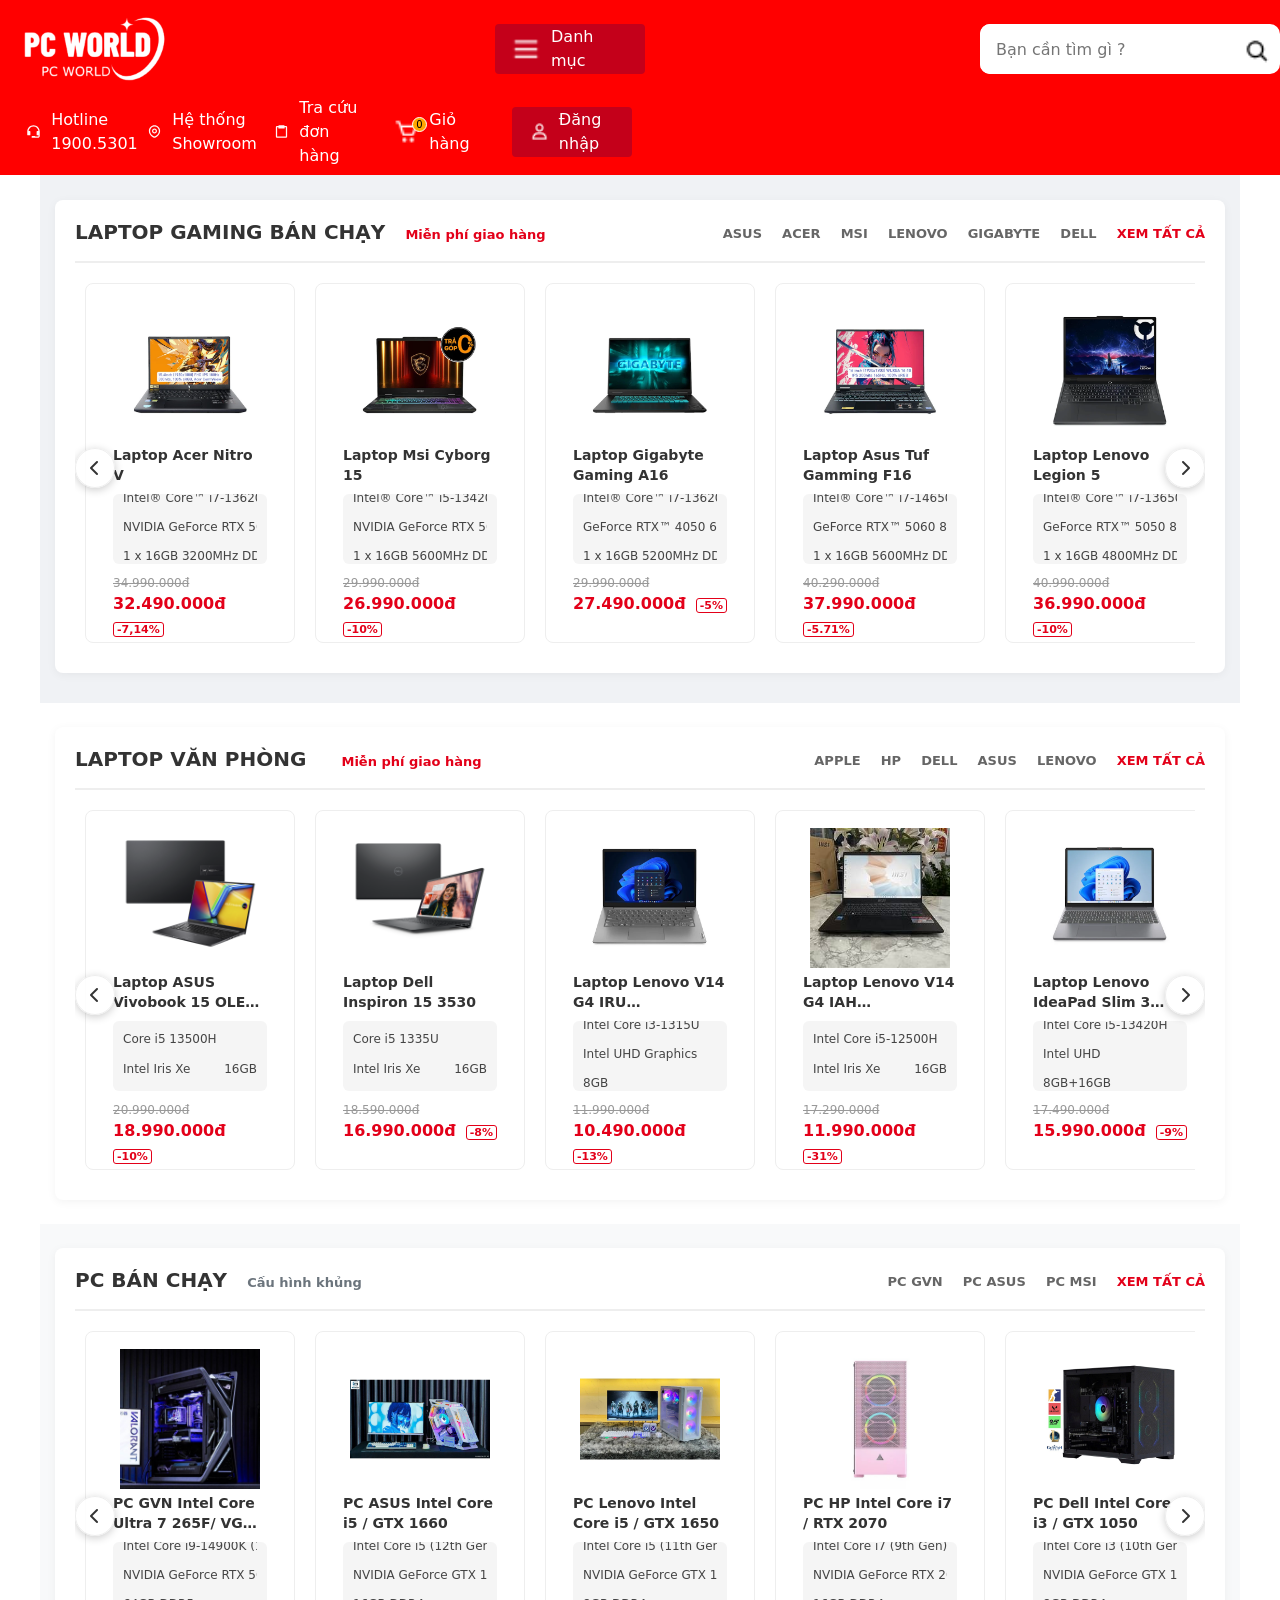
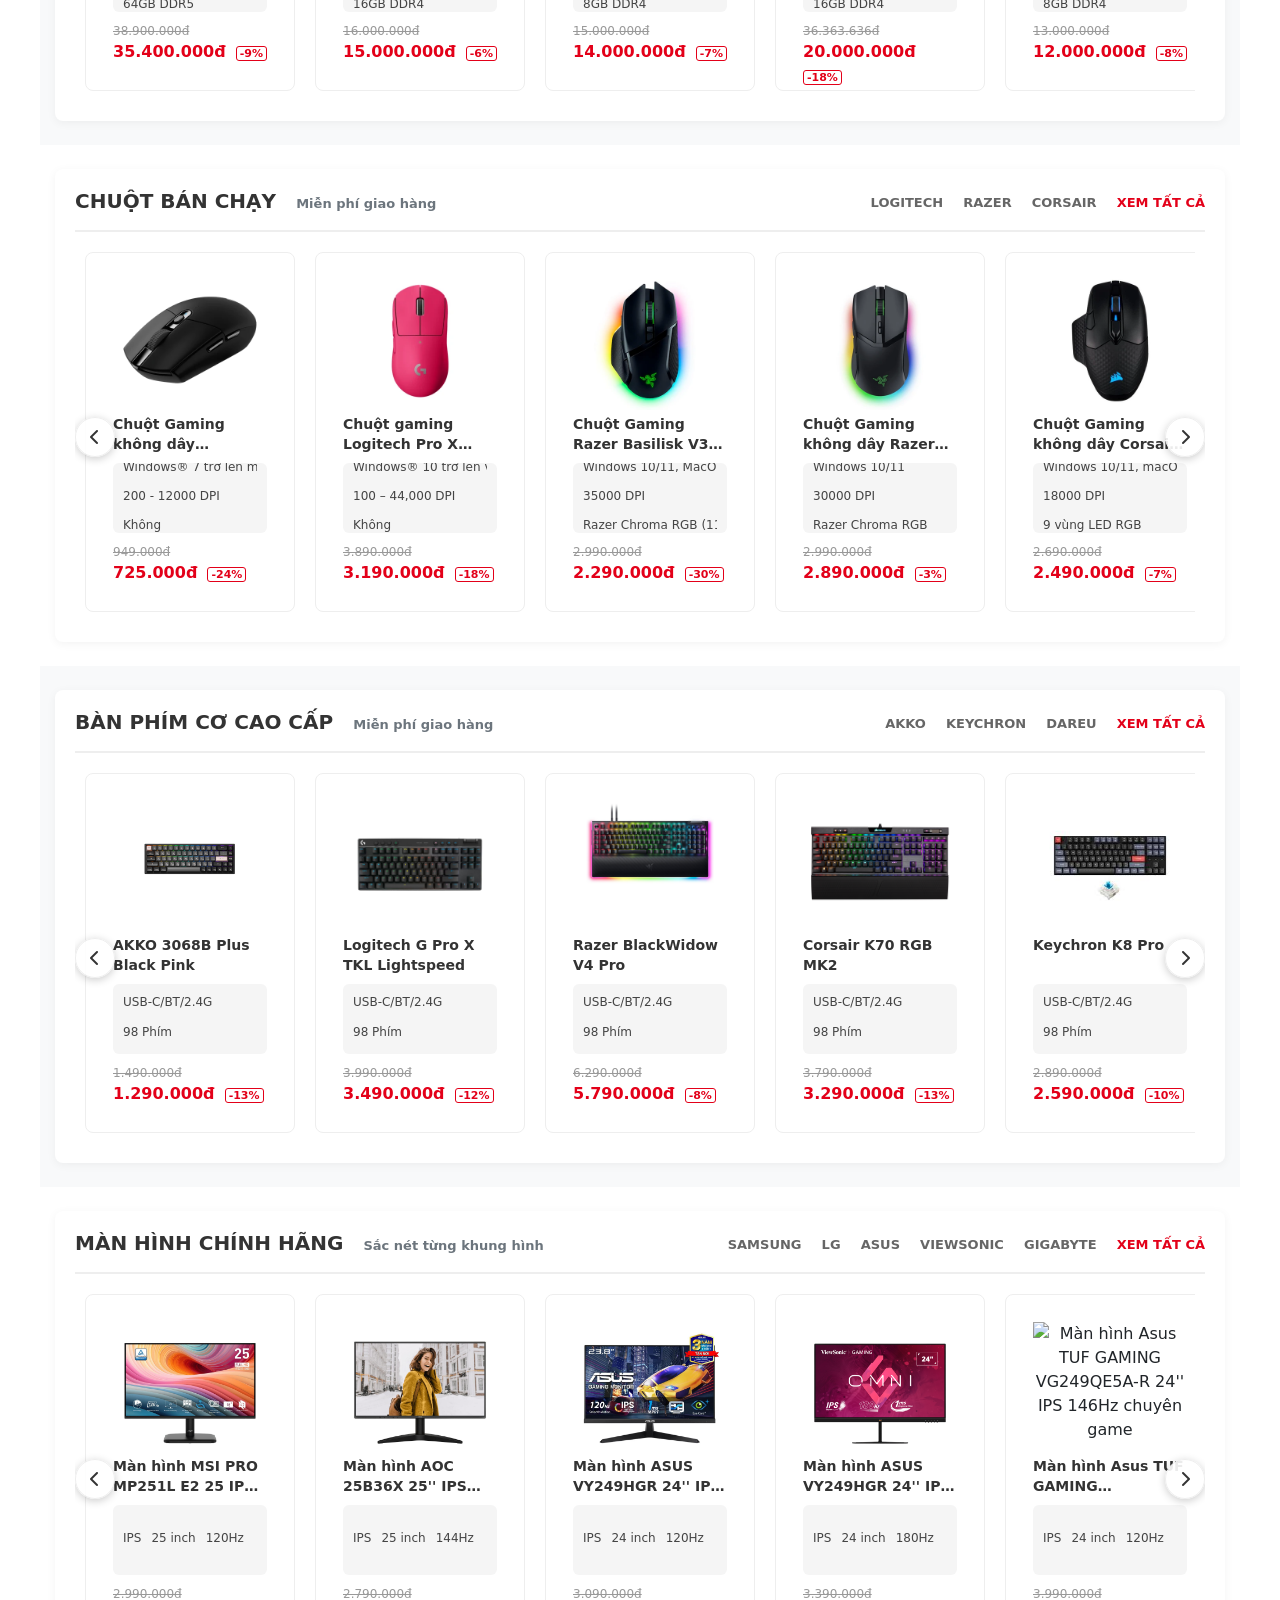
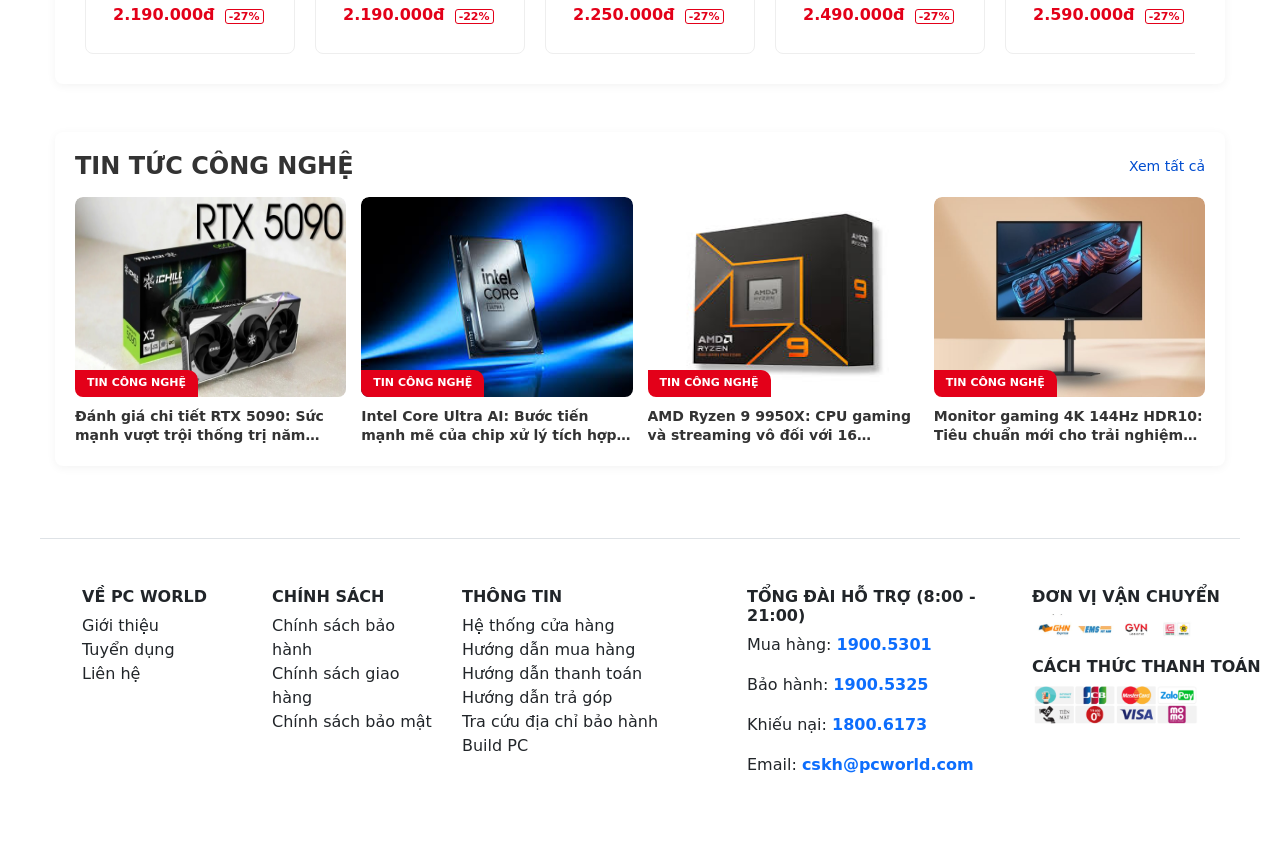
==== commit f4d0741a: "fix(home): load news.js on index and normalize news thumbnail paths Made-with: Cursor" ====
--- a/index.html
+++ b/index.html
@@ -890,6 +890,7 @@
     <script src="assets/bootstrap/js/bootstrap.bundle.min.js"></script>
     <script src="assets/bootstrap/js/header.js"></script>
     <script src="assets/bootstrap/js/products.js"></script>
+    <script src="assets/bootstrap/js/news.js"></script>
     <script src="assets/bootstrap/js/home.js"></script>
     <script>
       setTimeout(() => {
